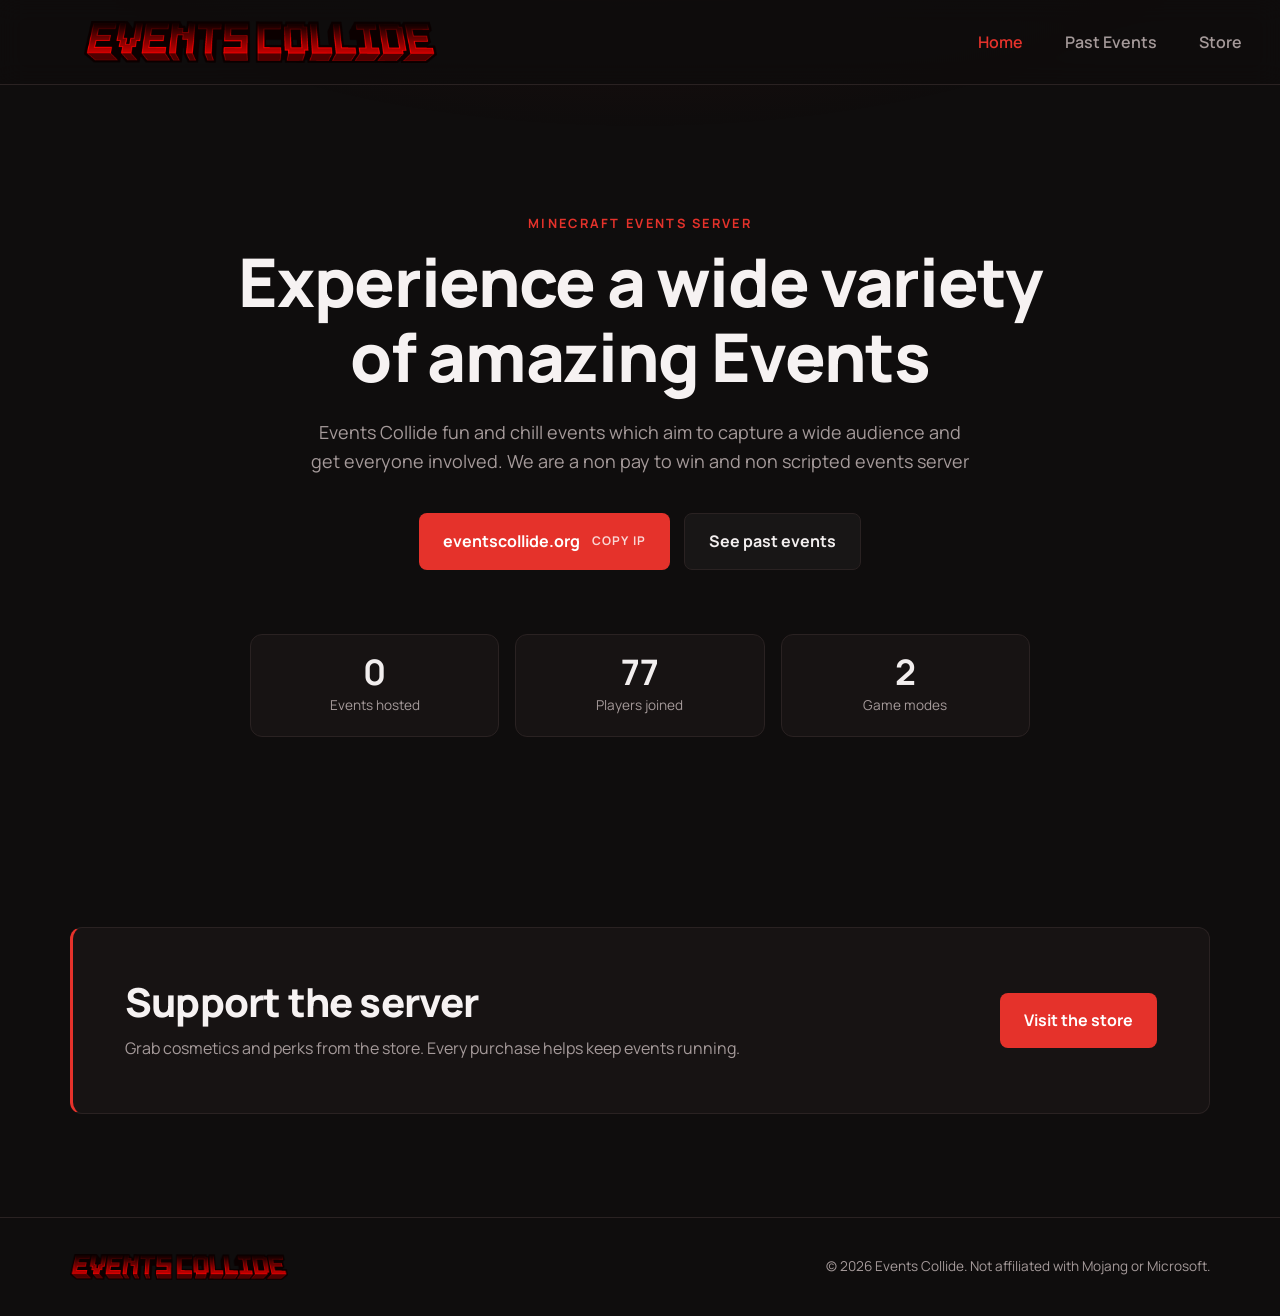
==== index.html @ 0278b8e7 "Initial commit" ====
<!doctype html>
<html lang="en">
<head>
  <meta charset="utf-8">
  <meta name="viewport" content="width=device-width, initial-scale=1">
  <title>Events Collide | Minecraft Events Server</title>
  <meta name="description" content="Events Collide is a Minecraft events server running competitive community events every week.">
  <link rel="icon" href="assets/favicon.svg" type="image/svg+xml">
  <link rel="stylesheet" href="base.css">
  <link rel="stylesheet" href="theme.css">
  <script src="config.js" defer></script>
  <script src="site.js" defer></script>
</head>
<body class="page-home">
  <div class="bg-fx" aria-hidden="true"></div>

  <header class="site-header">
    <div class="header-inner">
      <a class="brand" href="index.html"><img src="assets/logo.png" alt="Events Collide" width="1024" height="122"></a>
      <button class="nav-toggle" type="button" aria-expanded="false" aria-controls="site-nav" aria-label="Open menu"><span></span><span></span><span></span></button>
      <nav id="site-nav" class="site-nav">
        <a href="index.html" aria-current="page">Home</a>
        <a href="past-events.html">Past Events</a>
        <a href="https://ko-fi.com/" class="nav-store" data-kofi target="_blank" rel="noopener">Store</a>
      </nav>
    </div>
  </header>

  <main>
    <!-- FILLER CONTENT: replace the text and images below with your own -->
    <section class="hero">
      <div class="container">
        <p class="eyebrow">Minecraft Events Server</p>
        <h1>Experience a wide variety of amazing Events</h1>
        <p class="lead">Events Collide fun and chill events which aim to capture a wide audience and get everyone involved. We are a non pay to win and non scripted events server</p>
        <div class="hero-actions">
          <button class="btn btn-primary copy-ip" type="button" data-ip="play.yourserver.net">
            <span class="ip">play.yourserver.net</span><span class="copy-label">Copy IP</span>
          </button>
          <a class="btn btn-ghost" href="past-events.html">See past events</a>
        </div>
        <ul class="stats">
          <li><strong>0</strong><span>Events hosted</span></li>
          <li><strong>77</strong><span>Players joined</span></li>
          <li><strong>2</strong><span>Game modes</span></li>
        </ul>
      </div>
    </section>

<!--    <section class="section about">-->
<!--      <div class="container split">-->
<!--        <div>-->
<!--          <p class="eyebrow">About the server</p>-->
<!--          <h2>Built for big moments.</h2>-->
<!--          <p>Lorem ipsum dolor sit amet, consectetur adipiscing elit. Events Collide is a place where players from every corner of the community meet for one-night competitions with custom rules, custom maps and real prizes.</p>-->
<!--          <p>Sed do eiusmod tempor incididunt ut labore et dolore magna aliqua. Every event is staffed, recorded and written up on the Past Events page so the best plays live on.</p>-->
<!--          <ul class="checklist">-->
<!--            <li>Custom plugins made for every game mode</li>-->
<!--            <li>Fair play enforced by an anti-cheat and live staff</li>-->
<!--            <li>Java edition, latest version</li>-->
<!--          </ul>-->
<!--        </div>-->
<!--        <figure class="feature-img">-->
<!--          <img src="assets/screenshot-1.svg" alt="Filler screenshot: a castle at sunset">-->
<!--          <figcaption>Filler image</figcaption>-->
<!--        </figure>-->
<!--      </div>-->
<!--    </section>-->

<!--    <section class="section gallery-section">-->
<!--      <div class="container">-->
<!--        <div class="section-head">-->
<!--          <p class="eyebrow">Gallery</p>-->
<!--          <h2>From the server</h2>-->
<!--        </div>-->
<!--        <div class="gallery">-->
<!--          <figure><img src="assets/screenshot-2.svg" alt="Filler screenshot: nether arena"><figcaption>Nether arena</figcaption></figure>-->
<!--          <figure><img src="assets/screenshot-3.svg" alt="Filler screenshot: PvP arena"><figcaption>PvP finals</figcaption></figure>-->
<!--          <figure><img src="assets/screenshot-4.svg" alt="Filler screenshot: beacon at night"><figcaption>Kingdom beacon</figcaption></figure>-->
<!--        </div>-->
<!--      </div>-->
<!--    </section>-->

    <section class="section cta">
      <div class="container">
        <div class="cta-box">
          <div>
            <h2>Support the server</h2>
            <p>Grab cosmetics and perks from the store. Every purchase helps keep events running.</p>
          </div>
          <a class="btn btn-primary" href="https://ko-fi.com/" data-kofi target="_blank" rel="noopener">Visit the store</a>
        </div>
      </div>
    </section>
  </main>

  <footer class="site-footer">
    <div class="container footer-inner">
      <img src="assets/logo.png" alt="Events Collide" class="footer-logo" width="1024" height="122">
      <p>&copy; <span data-year>2026</span> Events Collide. Not affiliated with Mojang or Microsoft.</p>
    </div>
  </footer>
</body>
</html>
---- base.css ----
/* Layout shared by every style. Colours, fonts and decoration live in theme.css. */
*, *::before, *::after { box-sizing: border-box; }
html { scroll-behavior: smooth; }
body {
  margin: 0;
  min-height: 100vh;
  display: flex;
  flex-direction: column;
  position: relative;
  overflow-x: hidden;
  background: var(--bg);
  color: var(--text);
  font-family: var(--font-body);
  font-size: 1rem;
  line-height: 1.65;
  -webkit-font-smoothing: antialiased;
}
img { max-width: 100%; display: block; }
a { color: inherit; }
h1, h2, h3 { font-family: var(--font-display); line-height: 1.12; margin: 0 0 .5em; }
h2 { font-size: clamp(1.7rem, 3.4vw, 2.5rem); }
h3 { font-size: 1.25rem; }
p { margin: 0 0 1em; }
main { flex: 1; position: relative; z-index: 1; }
.bg-fx { position: fixed; inset: 0; pointer-events: none; z-index: 0; }
.container { width: min(1140px, 100% - 32px); margin-inline: auto; }
.eyebrow { margin: 0 0 .75em; font-size: .8rem; font-weight: 700; letter-spacing: .18em; text-transform: uppercase; color: var(--accent); }

/* ---------- Header ---------- */
.site-header { position: sticky; top: 0; z-index: 50; background: var(--header-bg); }
.header-inner {
  width: min(1240px, 100% - 32px);
  margin-inline: auto;
  height: var(--header-h, 84px);
  display: flex;
  align-items: center;
  justify-content: space-between;
  gap: 24px;
}
.brand { display: flex; align-items: center; margin-left: clamp(0px, 5vw, 72px); flex-shrink: 1; min-width: 0; }
.brand img { height: var(--logo-h, 44px); width: auto; }
.site-nav { display: flex; align-items: center; gap: var(--nav-gap, 6px); }
.site-nav a { text-decoration: none; white-space: nowrap; }
.nav-toggle {
  display: none;
  flex-direction: column;
  justify-content: center;
  gap: 5px;
  width: 44px;
  height: 44px;
  padding: 10px;
  background: transparent;
  border: 0;
  cursor: pointer;
}
.nav-toggle span { display: block; height: 3px; background: var(--text); }

@media (max-width: 820px) {
  .brand { margin-left: 0; }
  .brand img { height: auto; width: min(260px, 62vw); }
  .nav-toggle { display: flex; }
  .site-nav {
    display: none;
    position: absolute;
    top: 100%;
    left: 0;
    right: 0;
    flex-direction: column;
    align-items: stretch;
    padding: 12px 16px 20px;
    background: var(--menu-bg, var(--bg));
  }
  .site-nav.open { display: flex; }
  .site-nav a { text-align: center; }
}

/* ---------- Buttons ---------- */
.btn {
  display: inline-flex;
  align-items: center;
  justify-content: center;
  gap: 12px;
  padding: 14px 24px;
  font: inherit;
  font-weight: 700;
  text-decoration: none;
  cursor: pointer;
  border: 0;
}
.copy-label { font-size: .75em; opacity: .8; text-transform: uppercase; letter-spacing: .1em; }

/* ---------- Hero ---------- */
.hero, .page-hero { padding: clamp(64px, 10vw, 128px) 0 clamp(48px, 7vw, 88px); text-align: center; }
.hero h1, .page-hero h1 { font-size: clamp(2.2rem, 6vw, 4rem); max-width: 18ch; margin: 0 auto .35em; }
.lead { max-width: 60ch; margin: 0 auto; color: var(--muted); font-size: 1.125rem; }
.hero-actions { display: flex; flex-wrap: wrap; gap: 14px; justify-content: center; margin-top: 36px; }
.stats {
  list-style: none;
  padding: 0;
  margin: 64px auto 0;
  max-width: 780px;
  display: grid;
  grid-template-columns: repeat(3, 1fr);
  gap: 16px;
}
.stats li { padding: 18px 12px; }
.stats strong { display: block; font-family: var(--font-display); font-size: clamp(1.5rem, 4vw, 2.2rem); line-height: 1.1; }
.stats span { font-size: .85rem; color: var(--muted); }
@media (max-width: 520px) { .stats { grid-template-columns: 1fr; } }

/* ---------- Sections ---------- */
.section { padding: clamp(56px, 8vw, 104px) 0; }
.section-head { max-width: 640px; margin-bottom: 40px; }
.section-head p:last-child { color: var(--muted); }
.split { display: grid; grid-template-columns: 1.05fr 1fr; gap: clamp(32px, 5vw, 64px); align-items: center; }
.split p { color: var(--muted); }
@media (max-width: 860px) { .split { grid-template-columns: 1fr; } }
.checklist { list-style: none; padding: 0; margin: 24px 0 0; display: grid; gap: 10px; }
.checklist li { position: relative; padding-left: 28px; }
.checklist li::before { content: ""; position: absolute; left: 0; top: .55em; width: 12px; height: 12px; background: var(--accent); }

.card-grid { display: grid; grid-template-columns: repeat(auto-fit, minmax(250px, 1fr)); gap: 22px; }
.card { padding: 30px 28px; position: relative; }
.card p { color: var(--muted); margin: 0; }
.card-icon { font-family: var(--font-display); font-size: 1rem; margin-bottom: 18px; }

figure { margin: 0; position: relative; overflow: hidden; }
figure img { width: 100%; aspect-ratio: 16 / 10; object-fit: cover; image-rendering: pixelated; }
figcaption {
  position: absolute;
  left: 12px;
  bottom: 12px;
  padding: 4px 10px;
  font-size: .78rem;
  font-weight: 700;
  letter-spacing: .06em;
  text-transform: uppercase;
}
.gallery { display: grid; grid-template-columns: repeat(3, 1fr); gap: 18px; }
@media (max-width: 760px) { .gallery { grid-template-columns: 1fr; } }

.cta-box {
  display: flex;
  align-items: center;
  justify-content: space-between;
  gap: 24px;
  flex-wrap: wrap;
  padding: clamp(28px, 5vw, 52px);
}
.cta-box h2 { margin-bottom: .25em; }
.cta-box p { margin: 0; color: var(--muted); }

/* ---------- Footer ---------- */
.site-footer { position: relative; z-index: 1; padding: 36px 0; }
.footer-inner { display: flex; align-items: center; justify-content: space-between; gap: 16px; flex-wrap: wrap; }
.footer-logo { height: 26px; width: auto; }
.site-footer p { margin: 0; font-size: .85rem; color: var(--muted); }

/* ---------- Past events ---------- */
.event-list { display: grid; gap: 28px; }
.event { display: grid; grid-template-columns: minmax(0, 1fr) minmax(0, 1.25fr); overflow: hidden; }
.event-media { position: relative; }
.event-media img { width: 100%; height: 100%; min-height: 280px; object-fit: cover; image-rendering: pixelated; }
.event-date {
  position: absolute;
  top: 16px;
  left: 16px;
  padding: 8px 14px;
  text-align: center;
  font-size: .75rem;
  font-weight: 700;
  text-transform: uppercase;
  letter-spacing: .08em;
  line-height: 1.2;
}
.event-date strong { display: block; font-family: var(--font-display); font-size: 1.9rem; line-height: 1; }
.event-body { padding: clamp(24px, 4vw, 40px); }
.event-body > p { color: var(--muted); }
.tags { display: flex; gap: 8px; flex-wrap: wrap; margin-bottom: 14px; }
.tag { padding: 3px 10px; font-size: .72rem; font-weight: 700; text-transform: uppercase; letter-spacing: .1em; }
.event-meta { display: flex; flex-wrap: wrap; gap: 12px 32px; margin: 0 0 18px; }
.event-meta dt { font-size: .72rem; text-transform: uppercase; letter-spacing: .12em; color: var(--muted); }
.event-meta dd { margin: 0; font-weight: 700; font-size: 1.05rem; }
.highlights { margin: 0 0 22px; padding-left: 1.2em; }
.highlights li { margin-bottom: 4px; }
.thumbs { display: grid; grid-template-columns: repeat(3, 1fr); gap: 10px; }
.thumbs img { width: 100%; aspect-ratio: 16 / 10; object-fit: cover; image-rendering: pixelated; }
.event-empty { padding: 36px 24px; text-align: center; color: var(--muted); }
.event-empty p { margin: 0; }
@media (max-width: 860px) {
  .event { grid-template-columns: 1fr; }
  .event-media img { min-height: 220px; }
}
---- theme.css ----
/* SMOULDER: flat charcoal, a faint red glow, thin red lines, lots of space. */
@import url("https://fonts.googleapis.com/css2?family=Manrope:wght@400;600;800&display=swap");

:root {
  --bg: #0f0d0d;
  --surface: #171313;
  --text: #f2eeee;
  --heading: #f6f2f2;
  --muted: #a59a9a;
  --accent: #e5322b;
  --line: #2a2222;
  --glow-rgb: 229, 50, 43;
  --radius: 12px;
  --btn-radius: 8px;
  --font-display: "Manrope", system-ui, sans-serif;
  --font-body: "Manrope", system-ui, sans-serif;
  --header-bg: rgba(15, 13, 13, .92);
  --menu-bg: #0f0d0d;
  --header-h: 84px;
  --logo-h: 42px;
}

.bg-fx { background: radial-gradient(900px 380px at 50% -15%, rgba(var(--glow-rgb), .1), transparent 70%); }

/* ---------- Header and tabs ---------- */
.site-header {
  backdrop-filter: blur(12px);
  -webkit-backdrop-filter: blur(12px);
  border-bottom: 1px solid var(--line);
}
.site-nav a {
  padding: 10px 18px;
  font-weight: 600;
  color: var(--muted);
  border-radius: var(--btn-radius);
  transition: color .2s, background .2s, filter .2s;
}
.site-nav a:hover { color: var(--text); background: rgba(var(--glow-rgb), .1); }
/* the page you're on: the word itself turns red, no underline */
.site-nav a[aria-current="page"] { color: var(--accent); }

/* ---------- Type ---------- */
h1, h2 { color: var(--heading); font-weight: 800; letter-spacing: -.02em; }
.hero h1 { font-size: clamp(2.4rem, 6vw, 4.2rem); }

/* ---------- Buttons ---------- */
.btn { border-radius: var(--btn-radius); transition: filter .2s, border-color .2s; }
.btn-primary { color: #fff; background: var(--accent); }
.btn-primary:hover { filter: brightness(1.12); }
.btn-ghost { color: var(--text); background: rgba(255, 255, 255, .04); border: 1px solid var(--line); }
.btn-ghost:hover { border-color: var(--accent); }

/* ---------- Panels ---------- */
.stats li, .card, .cta-box, .event, .event-empty {
  background: var(--surface);
  border: 1px solid var(--line);
  border-radius: var(--radius);
}
.card { overflow: hidden; transition: border-color .2s; }
.card:hover { border-color: var(--accent); }
.card-icon { color: var(--accent); font-weight: 800; letter-spacing: .1em; }

figure { border-radius: calc(var(--radius) - 2px); border: 1px solid var(--line); }
figcaption { background: rgba(0, 0, 0, .65); color: #fff; border-radius: 6px; }
.gallery figure img { transition: transform .4s; }
.gallery figure:hover img { transform: scale(1.05); }

.cta-box { border-left: 3px solid var(--accent); }

.site-footer { border-top: 1px solid var(--line); }

/* ---------- Past events ---------- */
.event-date { background: var(--accent); color: #fff; border-radius: var(--btn-radius); }
.tag { background: rgba(var(--glow-rgb), .15); color: #ff6a63; border-radius: 999px; }
.tag-muted { background: rgba(255, 255, 255, .06); color: var(--muted); }
.highlights li::marker { color: var(--accent); }
.thumbs img { border-radius: 8px; }
.event-empty { border-style: dashed; }
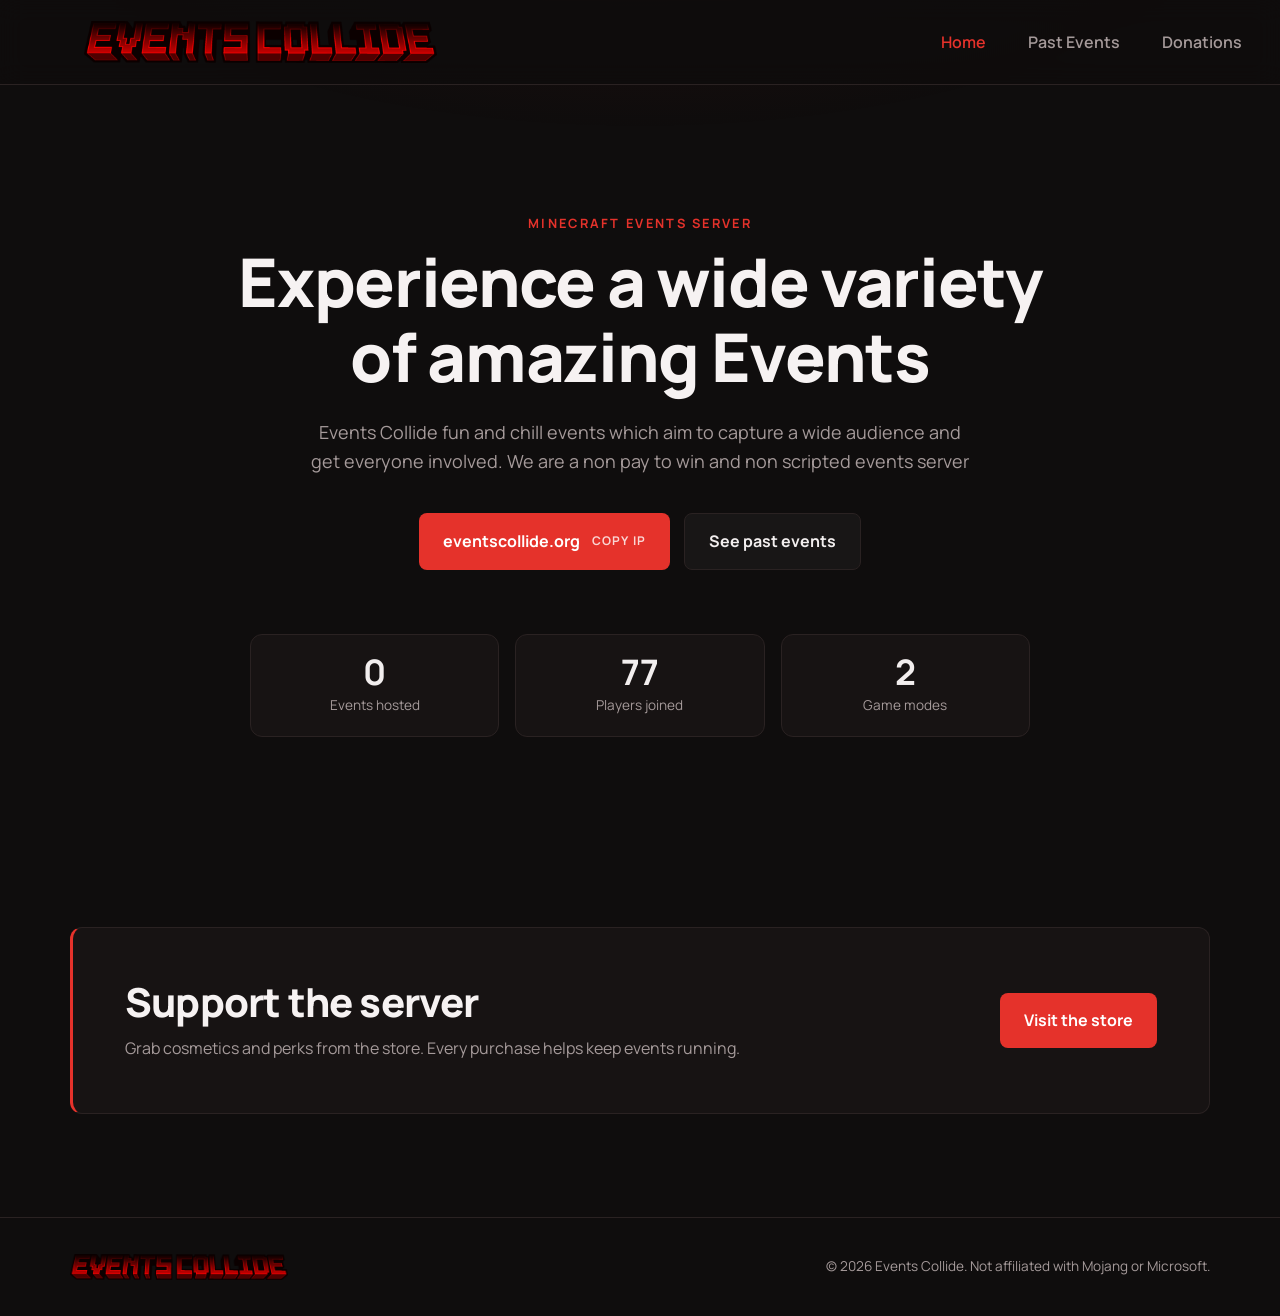
==== commit d1e4f5e6: "Update index.html" ====
--- a/index.html
+++ b/index.html
@@ -21,7 +21,7 @@
       <nav id="site-nav" class="site-nav">
         <a href="index.html" aria-current="page">Home</a>
         <a href="past-events.html">Past Events</a>
-        <a href="https://ko-fi.com/" class="nav-store" data-kofi target="_blank" rel="noopener">Store</a>
+        <a href="https://ko-fi.com/" class="nav-store" data-kofi target="_blank" rel="noopener">Donations</a>
       </nav>
     </div>
   </header>
